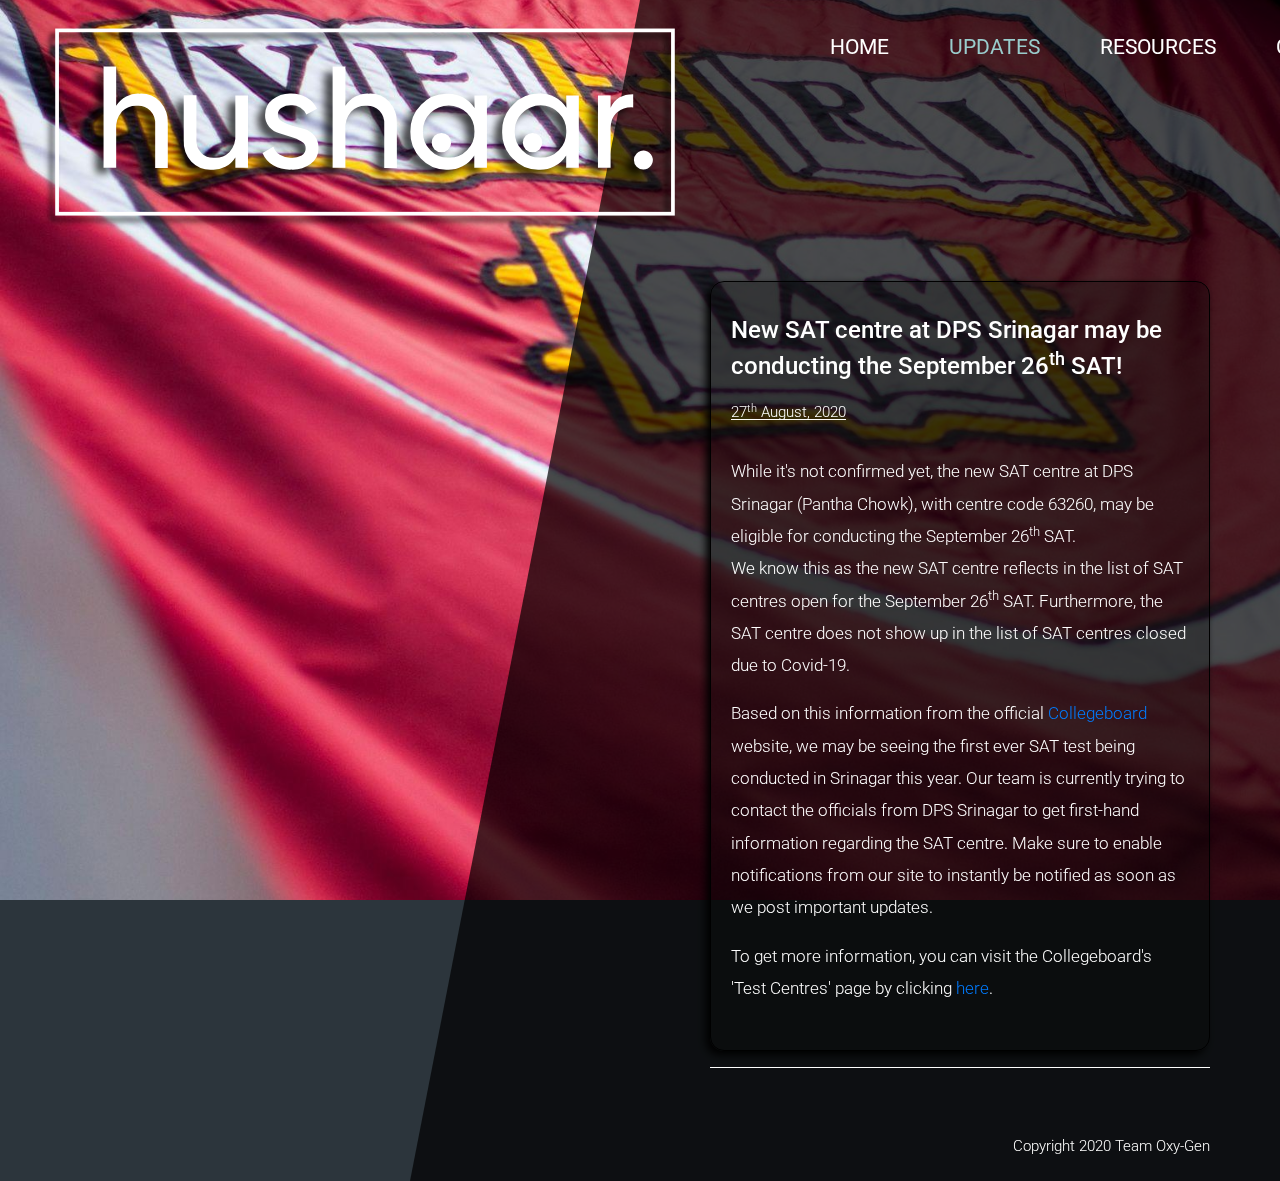
==== updates.html @ fbca9405 "Uploaded Website" ====
<!DOCTYPE html>
<html lang="en">

<head>
    <!-- Global site tag (gtag.js) - Google Analytics -->
<script async src="https://www.googletagmanager.com/gtag/js?id=UA-175550715-1"></script>
<script>
  window.dataLayer = window.dataLayer || [];
  function gtag(){dataLayer.push(arguments);}
  gtag('js', new Date());

  gtag('config', 'UA-175550715-1');
</script>

    <meta charset="UTF-8">
    <meta name="viewport" content="width=device-width, initial-scale=1.0">
    <meta http-equiv="X-UA-Compatible" content="ie=edge">
    <title>Hushaar - Updates</title>
    <link href="https://fonts.googleapis.com/css?family=Open+Sans:300,400" rel="stylesheet" /> <!-- https://fonts.google.com/ -->
    <link href="https://fonts.googleapis.com/css2?family=Roboto:wght@300;400;500;700&display=swap" rel="stylesheet">
    <link href="css/bootstrap.min.css" rel="stylesheet" /> <!-- https://getbootstrap.com/ -->
    <link href="fontawesome/css/all.min.css" rel="stylesheet" /> <!-- https://fontawesome.com/ -->
    <link href="css/style.css" rel="stylesheet" />
    <link rel="icon" href="favicon.ico">


</head>

<body>
    <div class="tm-container">        
        <div>
            <div class="tm-row pt-4">
                <img src="img/hushaar-logo.svg" class='h-logo'>
                <div class="tm-col-left">       
                </div>
                <div class="tm-col-right">
                    <nav class="navbar navbar-expand-lg" id="tm-main-nav">
                        <button class="navbar-toggler toggler-example mr-0 ml-auto" type="button" 
                            data-toggle="collapse" data-target="#navbar-nav" 
                            aria-controls="navbar-nav" aria-expanded="false" aria-label="Toggle navigation">
                            <span><i class="fas fa-bars"></i></span>
                        </button>
                        <div class="collapse navbar-collapse tm-nav" id="navbar-nav">
                            <ul class="navbar-nav text-uppercase">
                                <li class="nav-item">
                                    <a class="nav-link tm-nav-link" href="index.html">Home</a>
                                </li>
                                <li class="nav-item active">
                                    <a class="nav-link tm-nav-link" href="updates.html">Updates <span class="sr-only">(current)</span></a>
                                </li>
                                <li class="nav-item">
                                    <a class="nav-link tm-nav-link" href="resources.html">Resources</a>
                                </li>                            
                                <li class="nav-item">
                                    <a class="nav-link tm-nav-link" href="community.html">Community</a>
                                </li>
                            </ul>                            
                        </div>                        
                    </nav>
                </div>
            </div>
            
            <div class="tm-row">
                <div class="tm-col-left"></div>
                <main class="tm-col-right">
                    <section class="tm-content updates-content">
                        <h2 class="mb-2 tm-content-title">New SAT centre at DPS Srinagar may be conducting the September 26<sup>th</sup> SAT!</h2>
                        <p class="updates-date">27<sup>th</sup> August, 2020</p>
                            <div class="media-body">
                                <p>While it's not confirmed yet, the new SAT centre at DPS Srinagar (Pantha Chowk), with centre code 63260, may be eligible for conducting
                                    the September 26<sup>th</sup> SAT.<br>
                                    We know this as the new SAT centre reflects in the list of SAT centres open for the September 26<sup>th</sup> SAT. Furthermore, the
                                    SAT centre does not show up in the list of SAT centres closed due to Covid-19.
                                </p>
                                <p>Based on this information from the official <a href="https://collegereadiness.collegeboard.org/" target="_blank">Collegeboard</a> website, we may be
                                    seeing the first ever SAT test being conducted in Srinagar this year. Our team is currently trying to contact the officials from
                                    DPS Srinagar to get first-hand information regarding the SAT centre. Make sure to enable notifications from our site to
                                    instantly be notified as soon as we post important updates.
                                </p>
                                <p>To get more information, you can visit the Collegeboard's 'Test Centres' page by clicking 
                                    <a href="https://collegereadiness.collegeboard.org/sat/register/find-test-centers" target="_blank">here</a>.
                                </p>
                            </div>
                    </section>
                    
                    <hr class="mb-4">
                </main>
            </div>
        </div>        

        <div class="tm-row">
            <div class="tm-col-left text-center">            
            
            </div>        
            <div class="tm-col-right tm-col-footer">
                <footer class="tm-site-footer text-right">
                    <p class="mb-0">Copyright 2020 Team Oxy-Gen
                    </p>
                </footer>
            </div>   
        </div>        

        <!-- Diagonal background design -->
        <div class="tm-bg">
            <div class="tm-bg-left"></div>
            <div class="tm-bg-right"></div>
        </div>
    </div>

    <script src="js/jquery-3.4.1.min.js"></script>
    <script src="js/bootstrap.min.js"></script>
    <script src="js/jquery.backstretch.min.js"></script>
    <script src="js/script.js"></script>
    <script type="application/javascript" src="https://sdki.truepush.com/sdk/v2.0.2/app.js" async></script>
<script>
var truepush = window.truepush || [];
truepush.push(function(){
    truepush.Init({
        id: "5f47cbb2c579846030b52d87"
        }, function(error){
          if(error) console.error(error);
        })
    })
</script>
</body>
</html>
---- css/style.css ----
@font-face {

src: url(../myfont/Gilroy-Medium.ttf);
font-family: gilroy;

}


body {
    font-family:'Roboto', 'gilroy', 'Open Sans', Arial, sans-serif;
    font-weight: 300;
    font-size: 17px;
    overflow-x: hidden;
    color: white;
    background-color: #2C353C;
}

a { 
    transition: all 0.3s ease; 
    text-decoration: none;
}

ul { padding: 0; }
a:hover { text-decoration: none; }
button:focus { outline: none; }
p { line-height: 1.9; }

.h-logo {
    
    width: 50%;
    height: auto;
    margin-left: 40px;
}


.tm-logo { margin-right: 20px; }
.tm-slogan { font-size: 0.8rem; }

/* Navigation */
.navbar-toggler {
    padding: 8px 15px;
    border: 0;
    border-radius: 0;
    transform: skewX(-15deg);
    background-color: rgba(0,0,0,0.5);
    color: white;    
}

.navbar-toggler i { transform: skewX(15deg); }

.navbar-expand-lg {
    padding-left: 0;
    padding-right: 0;
}

.navbar-expand-lg .navbar-nav .nav-link { padding: 0; }

.navbar-expand-lg .navbar-nav .tm-nav-link {
    font-size: 1.3rem;
    font-weight: 400;
    color: white;    
    padding-bottom: 30px;
}

.nav-item { 
    margin-right: 60px;
}

.nav-item:last-child { margin-right: 0; }

.nav-item.active .tm-nav-link,
.nav-item:hover .tm-nav-link {
    color: #9CC;
}

/* Page Background */
.tm-bg {
    position: absolute;
    left: 0;
    right: 0;
    width: 100%;
    height: 100%;
    display: flex;
    z-index: -1000;
}

.tm-bg-left,
.tm-bg-right {
    position: relative;
    width: 50%;
    height: 100%;
}

.tm-bg-right { background-color: rgba(0,0,0,0.7); }

.tm-bg-left {
    border-right: 230px solid rgba(0,0,0,0.7);
    border-top: 100vh solid transparent;
}

.tm-bg-controls-wrapper {
    display: inline-block;
    margin-left: -150px;
}


.tm-container {
    width: 100%;
    height: 100%;
    min-height: 100vh;
    position: relative;
    display: flex;
    flex-direction: column;
    justify-content: space-between;  
}

.tm-row { display: flex; }

.tm-col-left {
    width: 50%;
    height: 100%;
    padding-left: 40px;  
    padding-right: 40px;
}

.tm-col-right {
    width: 50%;
    height: 100%;
    padding-left: 70px;
    padding-right: 70px;
}

.tm-content {
    max-width: 760px;
    margin-top: 50px;
    padding-right: 10px;
}

.tm-about { max-width: 600px; }

::-webkit-scrollbar {
    -webkit-appearance: none;
    width: 10px;
}
  
::-webkit-scrollbar-thumb {
    border-radius: 5px;
    background-color: rgba(255,255,255,.8);
    box-shadow: 0 0 1px rgba(255,255,255,.8);
}

.tm-content-title { font-size: 1.5rem; }
hr { border-top: 1px solid white; }

.btn {
    padding: 10px 25px;
    border-radius: 0;
}

.btn-big {
    padding: 9px 40px;
    font-size: 1.2rem;;
}

.btn-primary {
    background-color: white;
    color: black;
    border: 0;
    border-radius: 14px;
    text-align: center;
}

.btn-primary:hover {
    background-color: #9CC;
    color: black;
}

.tm-site-footer {
    padding: 40px 0 20px;
    max-width: 660px;
    font-size: 0.95rem;
}

.tm-col-footer { padding-left: 0; }
.tm-text-link { color: white; }

.tm-text-link:hover,
.tm-text-link:focus {
    color: #9FF;
}

.tm-text-link {
	font-family: 'Roboto', 'Open Sans', Arial, sans-serif;
	color: #9CC;
	font-weight: 300;
	font-size: 17px;
}

/* Service */ 
.tm-service-text { max-width: 365px; }
.tm-service-img {
 margin-right: 25px;
 width: 160px;
 height: 200px;
 border: 1.5px solid black;
 border-radius: 14px;
  }
.tm-service-img-r { margin-left: 25px; }

/* Contact */
.form-control,
textarea {    
    color: white;
    background-color: transparent;
    background-clip: padding-box;
    border: none;
    border-bottom: 1px solid #999A9B;
    border-radius: 0;
    transition: border-color 0.15s ease-in-out, box-shadow 0.15s ease-in-out;
    padding: 10px 0;
    font-family: 'Open Sans', Arial, sans-serif;
    font-size: 1rem;
    font-weight: 400;
    line-height: 1.5;
}

.form-control:focus {
    color: white;
    background-color: transparent;    
    box-shadow: none;
    border-color: #9CC;
    outline: none;
}

.mb-85 { margin-bottom: 85px; }
.tm-contact-main { max-width: 690px; }

.tm-contact {
    max-width: 420px;
    margin-left: auto;
    margin-right: auto;
}

.updates-content {
    
    width: 100%;
    border: 0.1px solid black;
    border-radius: 14px;
    background-color: rgba(7, 7, 7, 0.3);
    padding: 30px 20px;
    box-shadow: -4px 4px 8px black;
}

.updates-date {

    font-family:'Roboto','Open Sans', Arial, sans-serif;
    font-size: 15px;
    font-weight: 300;
    border-bottom: 0.4px solid white;
    display: inline-block;
    line-height: 0.87;
    margin-bottom: 35px;
    margin-top: 14px;
}

h2 {
    line-height: 1.5;
    font-weight: 500;
}

.btn {
    font-family: 'gilroy';
}



.form-control::-webkit-input-placeholder { color: white; } /* Edge */  
.form-control:-ms-input-placeholder { color: white; } /* Internet Explorer 10-11 */  
.form-control::placeholder { color: white; }

@media (max-width: 1200px) {
    .nav-item { margin-right: 30px; }

    .tm-page-right {
        padding-left: 30px;
        padding-right: 30px;
    }
}

@media (max-width: 992px) {    
    .tm-nav {
        position: absolute;
        background: rgba(0, 0, 0, 0.8);
        color: white;
        top: 44px;
        right: 4px;
    }

    .navbar-expand-lg .navbar-nav .tm-nav-link {
        color: white;
        font-size: 1.1rem;
        padding: 13px 20px;
    }

    .nav-item { margin-right: 0; }

    .nav-item.active .tm-nav-link,
    .nav-item:hover .tm-nav-link {
        color: #9CC;
    }

    .tm-content { margin-top: 20px; }
    .tm-site-footer { padding-top: 40px; }
    .tm-col-left { width: 40%; }

    .tm-col-right {
        width: 60%;
        padding-left: 100px;
        padding-right: 30px;
    }
    
    .tm-col-footer { padding-left: 0; }
}

@media (max-width: 768px) {
    .tm-row { flex-direction: column; }

    .tm-col-left,
    .tm-col-right,
    .tm-bg-left,
    .tm-bg-right {
        width: 100%;
    }

    #tm-main-nav {
        position: fixed;
        top: 50px;
        right: 40px;
        padding-bottom: 0;
    }  
    
    .tm-bg { flex-direction: column; }

    .tm-bg-left {
        height: 200px;        
        border-bottom: 50px solid rgba(0,0,0,0.7);
        border-right: 0;
        border-top: 0;
    }

    .tm-bg-right { height: calc(100% - 200px); }

    .tm-bg-controls-wrapper {
        margin-left: 0;
        margin-top: 50px;
    }

    .tm-content {
        max-height: none;
        margin-top: 40px;
    }

    .tm-col-right {
        padding-top: 40px;
        padding-left: 30px;
    }

    .tm-col-footer {
        padding-left: 10px;
        padding-right: 10px;
    }
}

@media (max-width: 460px) {
    .h-logo {
    
    width: 55%;
    height: auto;
    margin-left: 25px;
    margin-top: 20px;
}
}

@media (max-width: 450px), (min-width: 768px) and (max-width: 830px), (min-width: 992px) and (max-width: 1040px) {
    .tm-service-media { flex-direction: column; }
    .tm-service-media-img-l { flex-direction: column-reverse; }
    .tm-service-text { margin-top: 20px; }
    .tm-service-img { margin-right: 0; }
    .tm-service-img-r { margin-left: 0; }
}
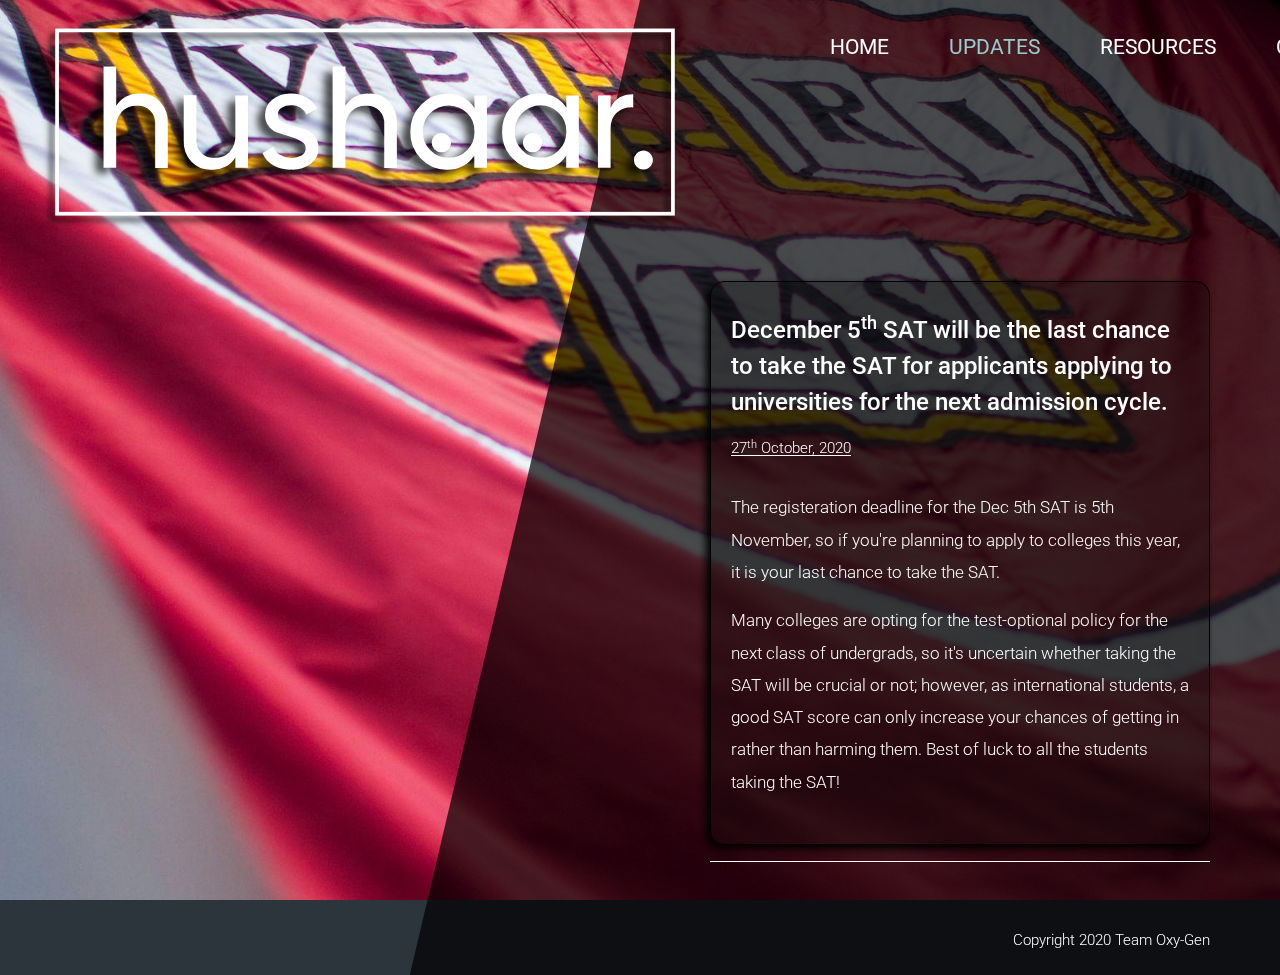
==== commit d897274f: "Update updates.html" ====
--- a/updates.html
+++ b/updates.html
@@ -64,21 +64,16 @@
                 <div class="tm-col-left"></div>
                 <main class="tm-col-right">
                     <section class="tm-content updates-content">
-                        <h2 class="mb-2 tm-content-title">New SAT centre at DPS Srinagar may be conducting the September 26<sup>th</sup> SAT!</h2>
-                        <p class="updates-date">27<sup>th</sup> August, 2020</p>
+                        <h2 class="mb-2 tm-content-title">December 5<sup>th</sup> SAT will be the last chance to take the SAT for applicants applying to universities for the
+                            next admission cycle.</h2>
+                        <p class="updates-date">27<sup>th</sup> October, 2020</p>
                             <div class="media-body">
-                                <p>While it's not confirmed yet, the new SAT centre at DPS Srinagar (Pantha Chowk), with centre code 63260, may be eligible for conducting
-                                    the September 26<sup>th</sup> SAT.<br>
-                                    We know this as the new SAT centre reflects in the list of SAT centres open for the September 26<sup>th</sup> SAT. Furthermore, the
-                                    SAT centre does not show up in the list of SAT centres closed due to Covid-19.
+                                <p>The registeration deadline for the Dec 5th SAT is 5th November, so if you're planning to apply to colleges this year, it is your last
+                                    chance to take the SAT.
                                 </p>
-                                <p>Based on this information from the official <a href="https://collegereadiness.collegeboard.org/" target="_blank">Collegeboard</a> website, we may be
-                                    seeing the first ever SAT test being conducted in Srinagar this year. Our team is currently trying to contact the officials from
-                                    DPS Srinagar to get first-hand information regarding the SAT centre. Make sure to enable notifications from our site to
-                                    instantly be notified as soon as we post important updates.
-                                </p>
-                                <p>To get more information, you can visit the Collegeboard's 'Test Centres' page by clicking 
-                                    <a href="https://collegereadiness.collegeboard.org/sat/register/find-test-centers" target="_blank">here</a>.
+                                <p> Many colleges are opting for the test-optional policy for the next class of undergrads, so it's uncertain whether taking the SAT will be
+                                    crucial or not; however, as international students, a good SAT score can only increase your chances of getting in rather than harming them.
+                                    Best of luck to all the students taking the SAT!
                                 </p>
                             </div>
                     </section>
@@ -123,4 +118,4 @@
     })
 </script>
 </body>
-</html>+</html>
